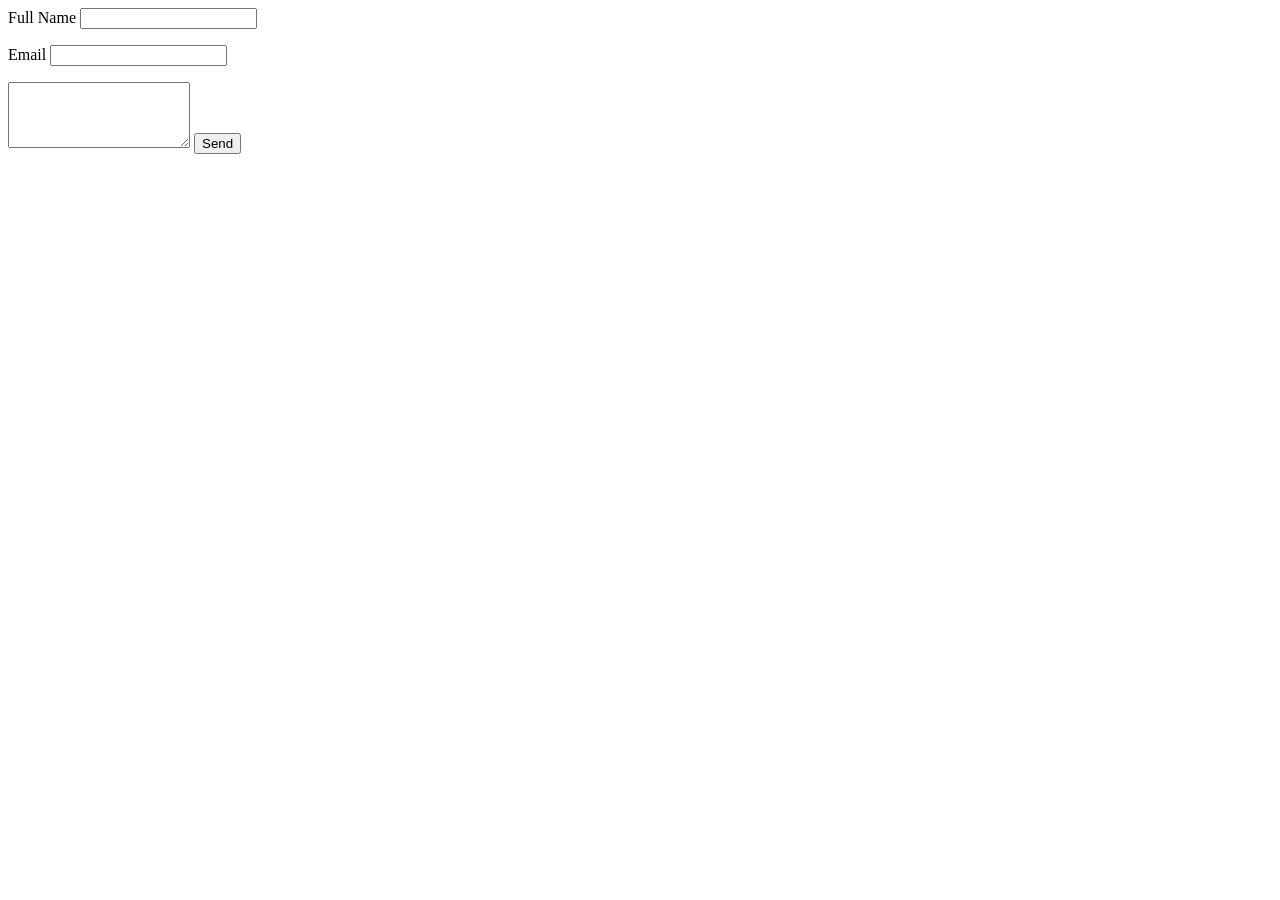
==== contact.html @ 0eec619a "add new file project" ====
<!DOCTYPE html>
<html lang="en">
<head>
    <meta charset="UTF-8">
    <meta name="viewport" content="width=device-width, initial-scale=1.0">
    <title>Contact Form</title>
</head>
<body>
<form action="submit.php" method="POST">
  <!-- Text Input -->
  <label for="name">Full Name</label>
  <input type="text" id="name"
         name="name" required>

  <p><!-- Email Input -->
  <label for="email">Email</label>
  <input type="email" id="email"
         name="email" required></p>
  <p><!-- Textarea -->
  <textarea name="message"
             rows="4" required></textarea>
  <button type="submit">Send</button></p>
</form>    
</body>
</html>
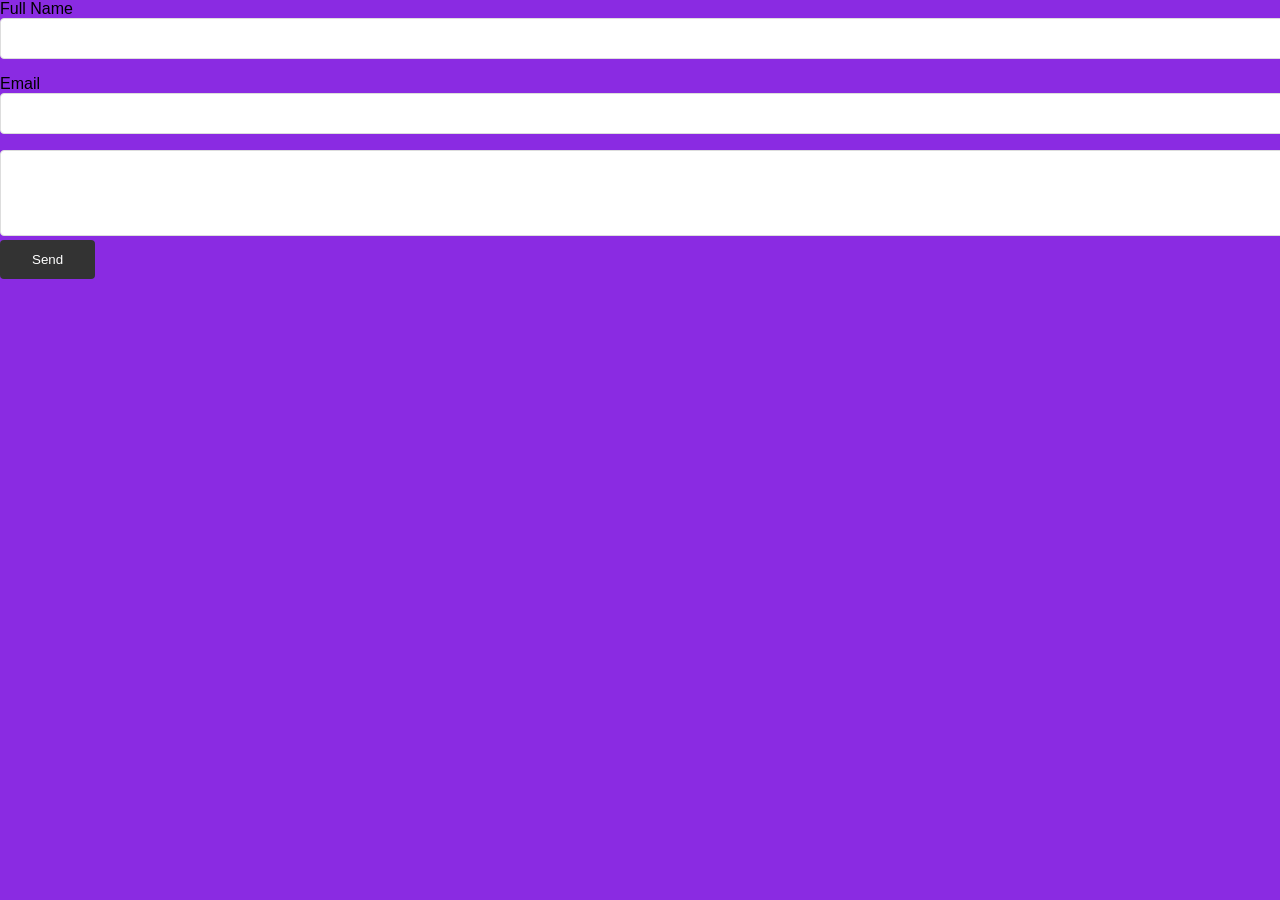
==== commit d0d6a74e: "update style" ====
--- a/contact.html
+++ b/contact.html
@@ -4,6 +4,7 @@
     <meta charset="UTF-8">
     <meta name="viewport" content="width=device-width, initial-scale=1.0">
     <title>Contact Form</title>
+    <link rel="stylesheet" href="style.css">
 </head>
 <body>
 <form action="submit.php" method="POST">
--- a/style.css
+++ b/style.css
@@ -0,0 +1,38 @@
+body {
+    font-family: Arial, Helvetica, sans-serif;
+    margin: 0%;
+    background-color: blueviolet;
+}
+
+header {
+    background-color: #333;
+    color: white;
+    padding: 2rem;
+    text-align: center;
+}
+
+.container {
+    max-width: 1200px;
+    margin: 2rem auto;
+    padding: 0.1rem;
+}
+
+input, textarea {
+    width: 100%;
+    padding: 0.75rem;
+    border: 1px solid #ddd;
+    border-radius: 4px;
+}
+
+button {
+    background-color: #333;
+    color: white;
+    padding: 0.75rem 2rem;
+    border: none;
+    border-radius: 4px;
+    cursor: pointer;
+}
+
+button:hover {
+    background-color: #555;
+    transition: background-color 0.3s;
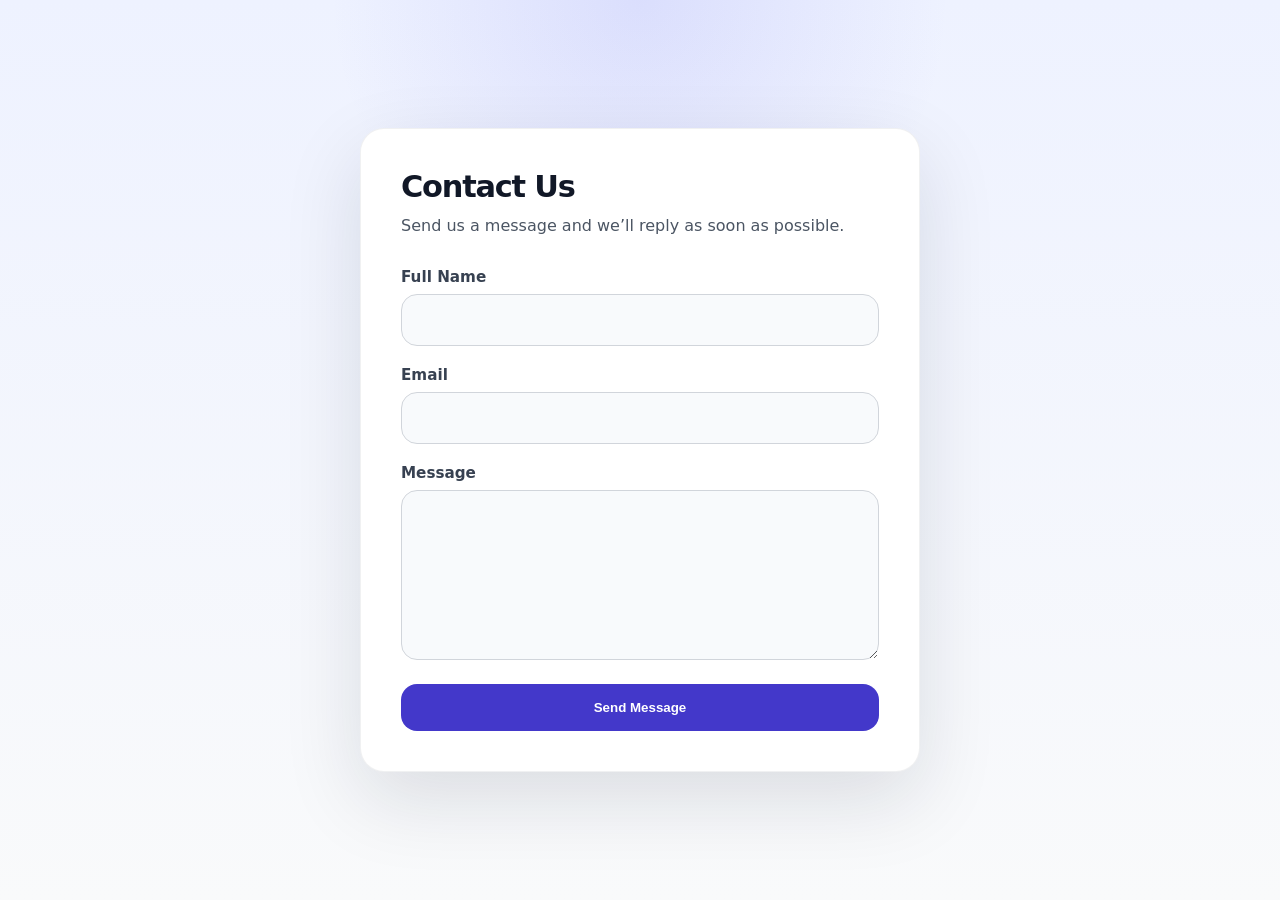
==== commit 0eae5c9a: "Revamp contact form with new structure and inputs Updated the contact form layout and added message " ====
--- a/contact.html
+++ b/contact.html
@@ -7,20 +7,31 @@
     <link rel="stylesheet" href="style.css">
 </head>
 <body>
-<form action="submit.php" method="POST">
-  <!-- Text Input -->
-  <label for="name">Full Name</label>
-  <input type="text" id="name"
-         name="name" required>
+    <div class="form-page">
+        <div class="form-card">
+            <div class="form-header">
+                <h1>Contact Us</h1>
+                <p>Send us a message and we’ll reply as soon as possible.</p>
+            </div>
+            <form action="submit.php" method="POST">
+                <div class="form-group">
+                    <label for="name">Full Name</label>
+                    <input type="text" id="name" name="name" required>
+                </div>
 
-  <p><!-- Email Input -->
-  <label for="email">Email</label>
-  <input type="email" id="email"
-         name="email" required></p>
-  <p><!-- Textarea -->
-  <textarea name="message"
-             rows="4" required></textarea>
-  <button type="submit">Send</button></p>
-</form>    
+                <div class="form-group">
+                    <label for="email">Email</label>
+                    <input type="email" id="email" name="email" required>
+                </div>
+
+                <div class="form-group">
+                    <label for="message">Message</label>
+                    <textarea id="message" name="message" rows="6" required></textarea>
+                </div>
+
+                <button type="submit">Send Message</button>
+            </form>
+        </div>
+    </div>
 </body>
-</html>+</html>
--- a/style.css
+++ b/style.css
@@ -1,38 +1,103 @@
-body {
-    font-family: Arial, Helvetica, sans-serif;
-    margin: 0%;
-    background-color: blueviolet;
+* {
+    box-sizing: border-box;
 }
 
-header {
-    background-color: #333;
-    color: white;
-    padding: 2rem;
-    text-align: center;
+body {
+    margin: 0;
+    min-height: 100vh;
+    font-family: Inter, system-ui, -apple-system, BlinkMacSystemFont, 'Segoe UI', sans-serif;
+    background: radial-gradient(circle at top, rgba(99, 102, 241, 0.14), transparent 28%),
+      linear-gradient(180deg, #eef2ff 0%, #f9fafb 100%);
+    color: #111827;
 }
 
-.container {
-    max-width: 1200px;
-    margin: 2rem auto;
-    padding: 0.1rem;
+.form-page {
+    display: flex;
+    align-items: center;
+    justify-content: center;
+    min-height: 100vh;
+    padding: 2rem 1rem;
 }
 
-input, textarea {
+.form-card {
+    width: min(100%, 560px);
+    background: #ffffff;
+    border-radius: 24px;
+    padding: 2.5rem;
+    box-shadow: 0 28px 80px rgba(15, 23, 42, 0.12);
+    border: 1px solid rgba(15, 23, 42, 0.06);
+}
+
+.form-card h1 {
+    margin: 0 0 0.5rem;
+    font-size: clamp(1.9rem, 2.2vw, 2.6rem);
+    letter-spacing: -0.04em;
+}
+
+.form-card p {
+    margin: 0 0 1.8rem;
+    color: #4b5563;
+    line-height: 1.75;
+}
+
+.form-group {
+    margin-bottom: 1.25rem;
+}
+
+label {
+    display: block;
+    margin-bottom: 0.5rem;
+    color: #374151;
+    font-size: 0.95rem;
+    font-weight: 600;
+}
+
+input,
+textarea {
     width: 100%;
-    padding: 0.75rem;
-    border: 1px solid #ddd;
-    border-radius: 4px;
+    padding: 1rem 1.1rem;
+    border: 1px solid #d1d5db;
+    border-radius: 16px;
+    font-size: 1rem;
+    background: #f8fafc;
+    color: #111827;
+    transition: border-color 0.2s ease, box-shadow 0.2s ease, background 0.2s ease;
+}
+
+input:focus,
+textarea:focus {
+    outline: none;
+    border-color: #6366f1;
+    background: #ffffff;
+    box-shadow: 0 0 0 4px rgba(99, 102, 241, 0.14);
+}
+
+textarea {
+    min-height: 170px;
+    resize: vertical;
 }
 
 button {
-    background-color: #333;
-    color: white;
-    padding: 0.75rem 2rem;
+    width: 100%;
+    background: #4338ca;
+    color: #ffffff;
+    font-weight: 700;
+    padding: 1rem 1.2rem;
     border: none;
-    border-radius: 4px;
+    border-radius: 16px;
     cursor: pointer;
+    transition: transform 0.2s ease, box-shadow 0.2s ease, background-color 0.2s ease;
 }
 
 button:hover {
-    background-color: #555;
-    transition: background-color 0.3s;+    background-color: #3730a3;
+    transform: translateY(-1px);
+    box-shadow: 0 18px 40px rgba(67, 56, 202, 0.18);
+}
+
+@media (max-width: 600px) {
+    .form-card {
+        padding: 1.75rem 1.25rem;
+        border-radius: 20px;
+    }
+}
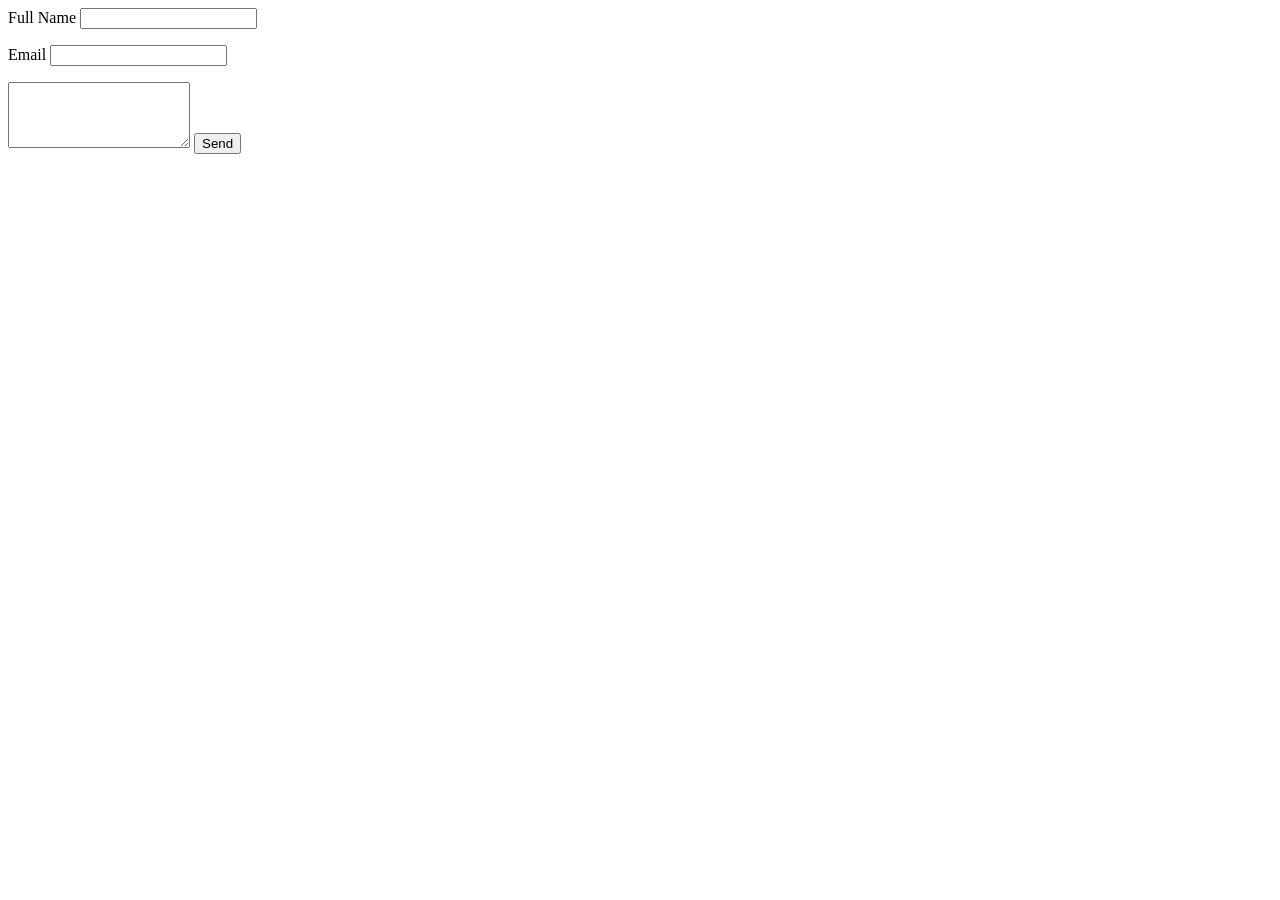
==== commit e06ccfc5: "update contact" ====
--- a/contact.html
+++ b/contact.html
@@ -4,34 +4,22 @@
     <meta charset="UTF-8">
     <meta name="viewport" content="width=device-width, initial-scale=1.0">
     <title>Contact Form</title>
-    <link rel="stylesheet" href="style.css">
 </head>
 <body>
-    <div class="form-page">
-        <div class="form-card">
-            <div class="form-header">
-                <h1>Contact Us</h1>
-                <p>Send us a message and we’ll reply as soon as possible.</p>
-            </div>
-            <form action="submit.php" method="POST">
-                <div class="form-group">
-                    <label for="name">Full Name</label>
-                    <input type="text" id="name" name="name" required>
-                </div>
+<form action="submit.php" method="POST">
+  <!-- Text Input -->
+  <label for="name">Full Name</label>
+  <input type="text" id="name"
+         name="name" required>
 
-                <div class="form-group">
-                    <label for="email">Email</label>
-                    <input type="email" id="email" name="email" required>
-                </div>
-
-                <div class="form-group">
-                    <label for="message">Message</label>
-                    <textarea id="message" name="message" rows="6" required></textarea>
-                </div>
-
-                <button type="submit">Send Message</button>
-            </form>
-        </div>
-    </div>
+  <p><!-- Email Input -->
+  <label for="email">Email</label>
+  <input type="email" id="email"
+         name="email" required></p>
+  <p><!-- Textarea -->
+  <textarea name="message"
+             rows="4" required></textarea>
+  <button type="submit">Send</button></p>
+</form>    
 </body>
-</html>
+</html>
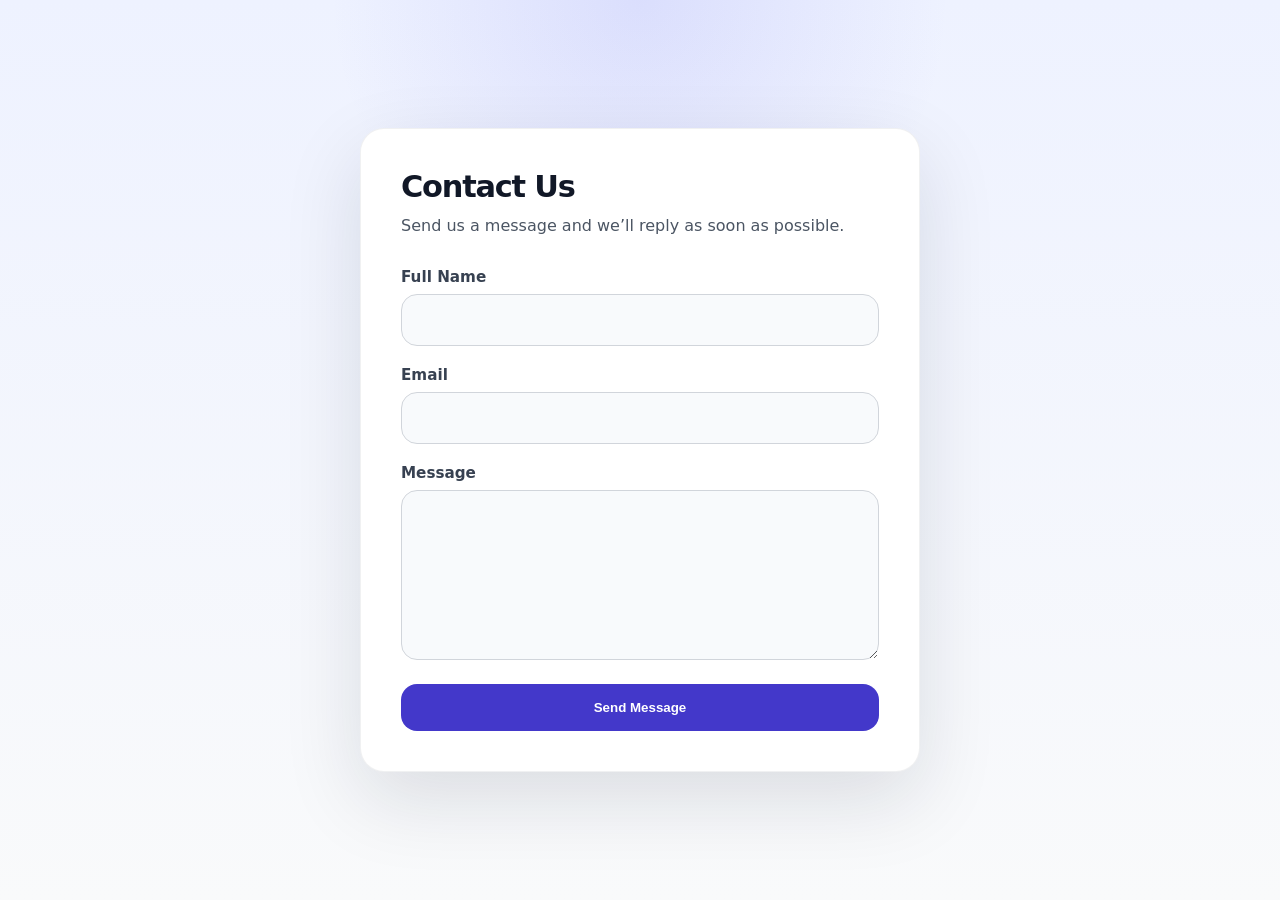
==== commit 31953a11: "update contact" ====
--- a/contact.html
+++ b/contact.html
@@ -4,22 +4,35 @@
     <meta charset="UTF-8">
     <meta name="viewport" content="width=device-width, initial-scale=1.0">
     <title>Contact Form</title>
+    <link rel="stylesheet" href="style.css">
 </head>
 <body>
-<form action="submit.php" method="POST">
-  <!-- Text Input -->
-  <label for="name">Full Name</label>
-  <input type="text" id="name"
-         name="name" required>
+    <div class="form-page">
+        <div class="form-card">
+            <div class="form-header">
+                <h1>Contact Us</h1>
+                <p>Send us a message and we’ll reply as soon as possible.</p>
+            </div>
+            <form action="submit.php" method="POST">
+                <div class="form-group">
+                    <label for="name">Full Name</label>
+                    <input type="text" id="name" name="name">
+                </div>
 
-  <p><!-- Email Input -->
-  <label for="email">Email</label>
-  <input type="email" id="email"
-         name="email" required></p>
-  <p><!-- Textarea -->
-  <textarea name="message"
-             rows="4" required></textarea>
-  <button type="submit">Send</button></p>
-</form>    
+                <div class="form-group">
+                    <label for="email">Email</label>
+                    <input type="email" id="email" name="email" required>
+                </div>
+
+                <div class="form-group">
+                    <label for="message">Message</label>
+                    <textarea id="message" name="message" rows="6" required></textarea>
+                </div>
+
+                <button type="submit">Send Message</button>
+            </form>
+        </div>
+    </div>
+    <!-- <script src="script.js"></script> -->
 </body>
 </html>
--- a/style.css
+++ b/style.css
@@ -0,0 +1,103 @@
+* {
+    box-sizing: border-box;
+}
+
+body {
+    margin: 0;
+    min-height: 100vh;
+    font-family: Inter, system-ui, -apple-system, BlinkMacSystemFont, 'Segoe UI', sans-serif;
+    background: radial-gradient(circle at top, rgba(99, 102, 241, 0.14), transparent 28%),
+      linear-gradient(180deg, #eef2ff 0%, #f9fafb 100%);
+    color: #111827;
+}
+
+.form-page {
+    display: flex;
+    align-items: center;
+    justify-content: center;
+    min-height: 100vh;
+    padding: 2rem 1rem;
+}
+
+.form-card {
+    width: min(100%, 560px);
+    background: #ffffff;
+    border-radius: 24px;
+    padding: 2.5rem;
+    box-shadow: 0 28px 80px rgba(15, 23, 42, 0.12);
+    border: 1px solid rgba(15, 23, 42, 0.06);
+}
+
+.form-card h1 {
+    margin: 0 0 0.5rem;
+    font-size: clamp(1.9rem, 2.2vw, 2.6rem);
+    letter-spacing: -0.04em;
+}
+
+.form-card p {
+    margin: 0 0 1.8rem;
+    color: #4b5563;
+    line-height: 1.75;
+}
+
+.form-group {
+    margin-bottom: 1.25rem;
+}
+
+label {
+    display: block;
+    margin-bottom: 0.5rem;
+    color: #374151;
+    font-size: 0.95rem;
+    font-weight: 600;
+}
+
+input,
+textarea {
+    width: 100%;
+    padding: 1rem 1.1rem;
+    border: 1px solid #d1d5db;
+    border-radius: 16px;
+    font-size: 1rem;
+    background: #f8fafc;
+    color: #111827;
+    transition: border-color 0.2s ease, box-shadow 0.2s ease, background 0.2s ease;
+}
+
+input:focus,
+textarea:focus {
+    outline: none;
+    border-color: #6366f1;
+    background: #ffffff;
+    box-shadow: 0 0 0 4px rgba(99, 102, 241, 0.14);
+}
+
+textarea {
+    min-height: 170px;
+    resize: vertical;
+}
+
+button {
+    width: 100%;
+    background: #4338ca;
+    color: #ffffff;
+    font-weight: 700;
+    padding: 1rem 1.2rem;
+    border: none;
+    border-radius: 16px;
+    cursor: pointer;
+    transition: transform 0.2s ease, box-shadow 0.2s ease, background-color 0.2s ease;
+}
+
+button:hover {
+    background-color: #3730a3;
+    transform: translateY(-1px);
+    box-shadow: 0 18px 40px rgba(67, 56, 202, 0.18);
+}
+
+@media (max-width: 600px) {
+    .form-card {
+        padding: 1.75rem 1.25rem;
+        border-radius: 20px;
+    }
+}
